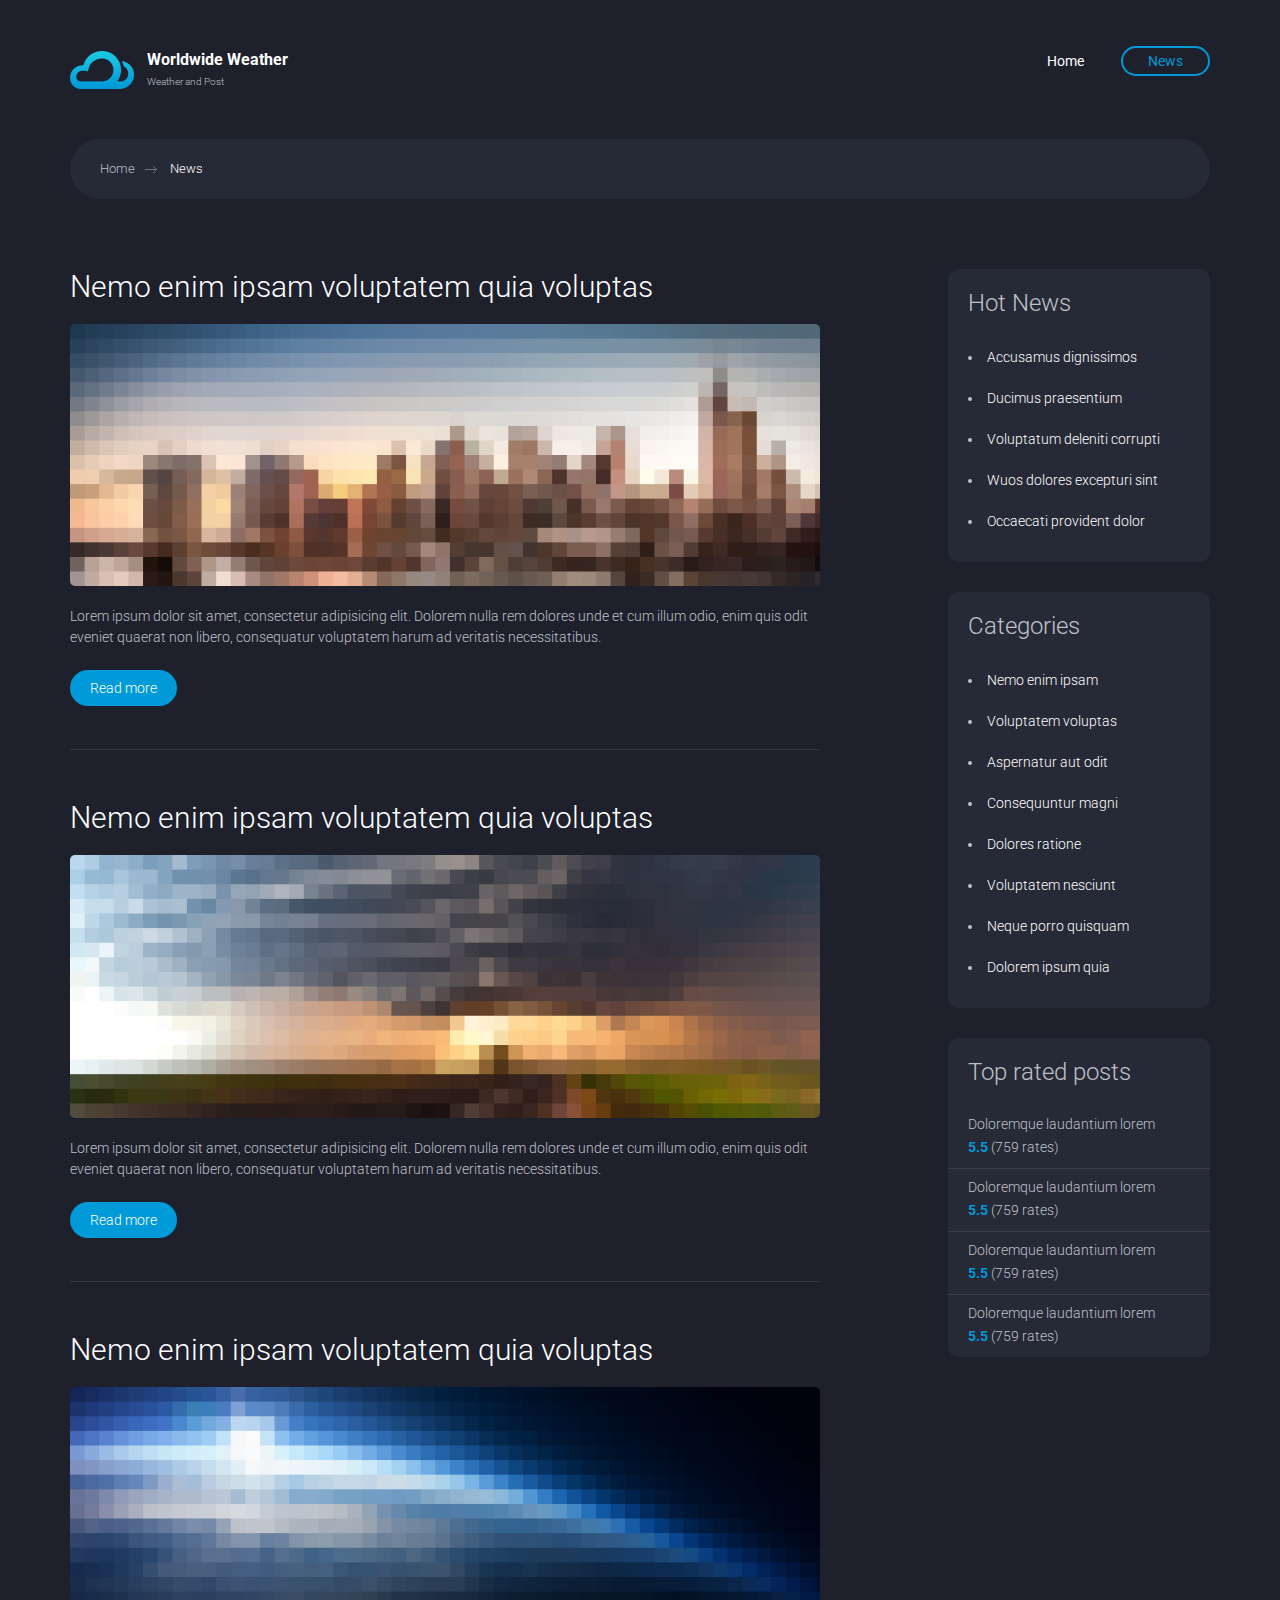
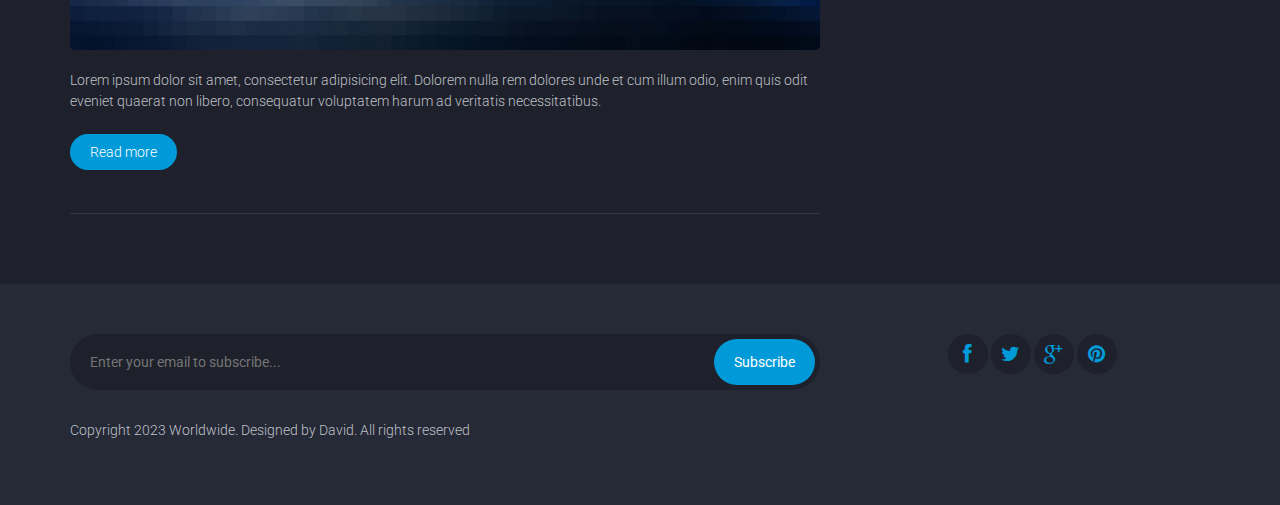
==== news.html @ 93bce15f "Complete News page" ====
<!DOCTYPE html>
<html lang="en">
	<head>
  <meta charset="UTF-8">
  <meta http-equiv="X-UA-Compatible" content="IE=edge">
  <meta name="viewport" content="width=device-width, initial-scale=1.0,maximum-scale=1">
  
  <title>Wordwide Weather | Weather & Blog</title>

  <link rel="stylesheet" href="http://fonts.googleapis.com/css?family=Roboto:300,400,700|" type="text/css">
  <link rel="stylesheet" href="fonts/font-awesome.min.css" type="text/css">
  <link rel="stylesheet" href="css/theme.css">
  <link rel="stylesheet" href="css/style.css">
  
  <!--[if lt IE 9]>
  <script src="js/ie-support/html5.js"></script>
  <script src="js/ie-support/respond.js"></script>
  <![endif]-->
	</head>

	<body>
    <div class="site-content">
			<div class="site-header">
        <div class="container">
					<a href="index.html" class="branding">
						<img src="images/logo.png" alt="" class="logo">
						<div class="logo-type">
							<h1 class="site-title">Worldwide Weather</h1>
							<small class="site-description">Weather and Post</small>
						</div>
					</a>

          <div class="main-navigation">
						<button type="button" class="menu-toggle"><i class="fa fa-bars"></i></button>
						<ul class="menu">
							<li class="menu-item"><a href="index.html">Home</a></li>
              <li class="menu-item current-menu-item"><a href="news.html">News</a></li>
						</ul>
					</div>

					<div class="mobile-navigation"></div>
				</div>
      </div>

      <main class="main-content">
        <div class="container">
					<div class="breadcrumb">
						<a href="index.html">Home</a>
						<span>News</span>
					</div>
				</div>

				<div class="fullwidth-block">
					<div class="container">
						<div class="row">
							<div class="content col-md-8">
								<div class="post">
									<h2 class="entry-title">Nemo enim ipsam voluptatem quia voluptas</h2>
									<div class="featured-image"><img src="images/featured-image-1.jpg" alt=""></div>
									<p>Lorem ipsum dolor sit amet, consectetur adipisicing elit. Dolorem nulla rem dolores unde et cum illum odio, enim quis odit eveniet quaerat non libero, consequatur voluptatem harum ad veritatis necessitatibus.</p>
									<a href="single.html" class="button">Read more</a>
								</div>

								<div class="post">
									<h2 class="entry-title">Nemo enim ipsam voluptatem quia voluptas</h2>
									<div class="featured-image"><img src="images/featured-image-2.jpg" alt=""></div>
									<p>Lorem ipsum dolor sit amet, consectetur adipisicing elit. Dolorem nulla rem dolores unde et cum illum odio, enim quis odit eveniet quaerat non libero, consequatur voluptatem harum ad veritatis necessitatibus.</p>
									<a href="single.html" class="button">Read more</a>
								</div>

								<div class="post">
									<h2 class="entry-title">Nemo enim ipsam voluptatem quia voluptas</h2>
									<div class="featured-image"><img src="images/featured-image-3.jpg" alt=""></div>
									<p>Lorem ipsum dolor sit amet, consectetur adipisicing elit. Dolorem nulla rem dolores unde et cum illum odio, enim quis odit eveniet quaerat non libero, consequatur voluptatem harum ad veritatis necessitatibus.</p>
									<a href="single.html" class="button">Read more</a>
								</div>
							</div>
							<div class="sidebar col-md-3 col-md-offset-1">
								<div class="widget">
									<h3 class="widget-title">Hot News</h3>
									<ul class="arrow-list">
										<li><a href="#">Accusamus dignissimos</a></li>
										<li><a href="#">Ducimus praesentium</a></li>
										<li><a href="#">Voluptatum deleniti corrupti</a></li>
										<li><a href="#">Wuos dolores excepturi sint</a></li>
										<li><a href="#">Occaecati provident dolor</a></li>
									</ul>
								</div>

								<div class="widget">
									<h3 class="widget-title">Categories</h3>
									<ul class="arrow-list">
										<li><a href="#">Nemo enim ipsam</a></li>
										<li><a href="#">Voluptatem voluptas</a></li>
										<li><a href="#">Aspernatur aut odit</a></li>
										<li><a href="#">Consequuntur magni</a></li>
										<li><a href="#">Dolores ratione</a></li>
										<li><a href="#">Voluptatem nesciunt</a></li>
										<li><a href="#">Neque porro quisquam</a></li>
										<li><a href="#">Dolorem ipsum quia</a></li>
									</ul>
								</div>

								<div class="widget top-rated">
									<h3 class="widget-title">Top rated posts</h3>
									<ul>
										<li><h3 class="entry-title"><a href="#">Doloremque laudantium lorem</a></h3><div class="rating"><strong>5.5</strong> (759 rates)</div></li>
										<li><h3 class="entry-title"><a href="#">Doloremque laudantium lorem</a></h3><div class="rating"><strong>5.5</strong> (759 rates)</div></li>
										<li><h3 class="entry-title"><a href="#">Doloremque laudantium lorem</a></h3><div class="rating"><strong>5.5</strong> (759 rates)</div></li>
										<li><h3 class="entry-title"><a href="#">Doloremque laudantium lorem</a></h3><div class="rating"><strong>5.5</strong> (759 rates)</div></li>
									</ul>
								</div>
							</div>
						</div>
					</div>
				</div>
      </main>

      <footer class="site-footer">
				<div class="container">
					<div class="row">
						<div class="col-md-8">
							<form action="#" class="subscribe-form">
								<input type="text" placeholder="Enter your email to subscribe...">
								<input type="submit" value="Subscribe">
							</form>
						</div>
						<div class="col-md-3 col-md-offset-1">
							<div class="social-links">
								<a href="#"><i class="fa fa-facebook"></i></a>
								<a href="#"><i class="fa fa-twitter"></i></a>
								<a href="#"><i class="fa fa-google-plus"></i></a>
								<a href="#"><i class="fa fa-pinterest"></i></a>
							</div>
						</div>
					</div>

					<p class="colophon">Copyright 2023 Worldwide. Designed by David. All rights reserved</p>
				</div>
			</footer>
    </div>
  </body>

  </html>
---- css/theme.css ----
article,
aside,
details,
figcaption,
figure,
footer,
header,
hgroup,
nav,
section,
summary {
  display: block;
}

audio,
canvas,
video {
  display: inline-block;
}

audio:not([controls]) {
  display: none;
  height: 0;
}

[hidden], template {
  display: none;
}

html {
  background: #fff;
  color: #000;
  -webkit-text-size-adjust: 100%;
  -ms-text-size-adjust: 100%;
}

html,
button,
input,
select,
textarea {
  font-family: sans-serif;
}

body {
  margin: 0;
}

a {
  background: transparent;
}
  a:focus {
    outline: thin dotted;
}
  a:hover, a:active {
    outline: 0;
}

h1 {
  font-size: 2em;
  margin: 0.67em 0;
}

h2 {
  font-size: 1.5em;
  margin: 0.83em 0;
}

h3 {
  font-size: 1.17em;
  margin: 1em 0;
}

h4 {
  font-size: 1em;
  margin: 1.33em 0;
}

h5 {
  font-size: 0.83em;
  margin: 1.67em 0;
}

h6 {
  font-size: 0.75em;
  margin: 2.33em 0;
}

abbr[title] {
  border-bottom: 1px dotted;
}

b,
strong {
  font-weight: bold;
}

dfn {
  font-style: italic;
}

mark {
  background: #ff0;
  color: #000;
}

code,
kbd,
pre,
samp {
  font-family: monospace, serif;
  font-size: 1em;
}

pre {
  white-space: pre;
  white-space: pre-wrap;
  word-wrap: break-word;
}

q {
  quotes: "\201C" "\201D" "\2018" "\2019";
}

q:before,
q:after {
  content: '';
  content: none;
}

small {
  font-size: 80%;
}

sub,
sup {
  font-size: 75%;
  line-height: 0;
  position: relative;
  vertical-align: baseline;
}

sup {
  top: -0.5em;
}

sub {
  bottom: -0.25em;
}

img {
  border: 0;
}

svg:not(:root) {
  overflow: hidden;
}

figure {
  margin: 0;
}

fieldset {
  border: 1px solid #c0c0c0;
  margin: 0 2px;
  padding: 0.35em 0.625em 0.75em;
}

legend {
  border: 0;
  padding: 0;
  white-space: normal;
}

button,
input,
select,
textarea {
  font-family: inherit;
  font-size: 100%;
  margin: 0;
  vertical-align: baseline;
}

button,
input {
  line-height: normal;
}

button,
select {
  text-transform: none;
}

button,
html input[type="button"],
input[type="reset"],
input[type="submit"] {
  -webkit-appearance: button;
  cursor: pointer;
}

button[disabled],
input[disabled] {
  cursor: default;
}

input[type="checkbox"],
input[type="radio"] {
  box-sizing: border-box;
  padding: 0;
}

input[type="search"] {
  -webkit-appearance: textfield;
  box-sizing: content-box;
}

input[type="search"]::-webkit-search-cancel-button,
input[type="search"]::-webkit-search-decoration {
  -webkit-appearance: none;
}

button::-moz-focus-inner, input::-moz-focus-inner {
  border: 0;
  padding: 0;
}

textarea {
  overflow: auto;
  vertical-align: top;
}

table {
  border-collapse: collapse;
  border-spacing: 0;
}

*, *:before, *:after {
  box-sizing: border-box;
}

/*
 * Global Styles
 */
html {
  font-size: 14px;
}

body {
  color: #bfc1c8;
  font-family: "Roboto", "Open Sans", sans-serif;
  font-size: 14px;
  font-weight: 300;
  line-height: 1.5;
  background: #1e202b;
}

h1, h2, h3, h4, h5, h6 {
  font-weight: 700;
  margin: 0 0 20px;
  line-height: normal;
}

hr {
  border: none;
  border-bottom: 1px solid #777;
}

ul, ol {
  margin: 0;
  padding-left: 0;
}

a {
  text-decoration: none;
  color: #009ad8;
}

address {
  font-style: normal;
}

p {
  margin-top: 0;
}

form input, form textarea, form select {
  outline: none;
  border: none;
  padding: 10px;
  border-radius: 30px;
}
form select {
  -webkit-appearance: none;
  -moz-appearance: none;
  appearance: none;
}
form textarea {
  resize: vertical;
}

/*
 * Reusable Components Style
 */
.button, form input[type="submit"], form button, form input[type="reset"] {
  border: none;
  background: #009ad8;
  padding: 10px 20px;
  border-radius: 30px;
  color: white;
}

.map {
  height: 220px;
}

.container {
  margin-right: auto;
  margin-left: auto;
  padding-left: 15px;
  padding-right: 15px;
  zoom: 1;
}
  .container:after {
    content: " ";
    clear: both;
    display: block;
    overflow: hidden;
    height: 0;
}
  @media (min-width: 768px) {
    .container {
      width: 750px;
  }
}
  @media (min-width: 992px) {
    .container {
      width: 970px;
  }
}
  @media (min-width: 1200px) {
    .container {
      width: 1170px;
  }
}

.container-fluid {
  margin-right: auto;
  margin-left: auto;
  padding-left: 15px;
  padding-right: 15px;
  zoom: 1;
}
  .container-fluid:after {
    content: " ";
    clear: both;
    display: block;
    overflow: hidden;
    height: 0;
}

.row {
  margin-left: -15px;
  margin-right: -15px;
  zoom: 1;
}
  .row:after {
    content: " ";
    clear: both;
    display: block;
    overflow: hidden;
    height: 0;
}

.col-xs-1, .col-sm-1, .col-md-1,
.col-lg-1, .col-xs-2, .col-sm-2, .col-md-2, .col-lg-2,
.col-xs-3, .col-sm-3, .col-md-3, .col-lg-3,
.col-xs-4, .col-sm-4, .col-md-4, .col-lg-4,
.col-xs-5, .col-sm-5, .col-md-5, .col-lg-5,
.col-xs-6, .col-sm-6, .col-md-6, .col-lg-6,
.col-xs-7, .col-sm-7, .col-md-7, .col-lg-7,
.col-xs-8, .col-sm-8, .col-md-8, .col-lg-8,
.col-xs-9, .col-sm-9, .col-md-9, .col-lg-9,
.col-xs-10, .col-sm-10, .col-md-10, .col-lg-10,
.col-xs-11, .col-sm-11, .col-md-11, .col-lg-11,
.col-xs-12, .col-sm-12, .col-md-12, .col-lg-12 {
  position: relative;
  min-height: 1px;
  padding-left: 15px;
  padding-right: 15px;
}

.col-xs-1,
.col-xs-2,
.col-xs-3,
.col-xs-4,
.col-xs-5,
.col-xs-6,
.col-xs-7,
.col-xs-8,
.col-xs-9,
.col-xs-10,
.col-xs-11,
.col-xs-12 {
  float: left;
}

.col-xs-1 {
  width: 8.3333333333%;
}

.col-xs-2 {
  width: 16.6666666667%;
}

.col-xs-3 {
  width: 25%;
}

.col-xs-4 {
  width: 33.3333333333%;
}

.col-xs-5 {
  width: 41.6666666667%;
}

.col-xs-6 {
  width: 50%;
}

.col-xs-7 {
  width: 58.3333333333%;
}

.col-xs-8 {
  width: 66.6666666667%;
}

.col-xs-9 {
  width: 75%;
}

.col-xs-10 {
  width: 83.3333333333%;
}

.col-xs-11 {
  width: 91.6666666667%;
}

.col-xs-12 {
  width: 100%;
}

.col-xs-pull-0 {
  right: auto;
}

.col-xs-pull-1 {
  right: 8.3333333333%;
}

.col-xs-pull-2 {
  right: 16.6666666667%;
}

.col-xs-pull-3 {
  right: 25%;
}

.col-xs-pull-4 {
  right: 33.3333333333%;
}

.col-xs-pull-5 {
  right: 41.6666666667%;
}

.col-xs-pull-6 {
  right: 50%;
}

.col-xs-pull-7 {
  right: 58.3333333333%;
}

.col-xs-pull-8 {
  right: 66.6666666667%;
}

.col-xs-pull-9 {
  right: 75%;
}

.col-xs-pull-10 {
  right: 83.3333333333%;
}

.col-xs-pull-11 {
  right: 91.6666666667%;
}

.col-xs-pull-12 {
  right: 100%;
}

.col-xs-push-0 {
  left: auto;
}

.col-xs-push-1 {
  left: 8.3333333333%;
}

.col-xs-push-2 {
  left: 16.6666666667%;
}

.col-xs-push-3 {
  left: 25%;
}

.col-xs-push-4 {
  left: 33.3333333333%;
}

.col-xs-push-5 {
  left: 41.6666666667%;
}

.col-xs-push-6 {
  left: 50%;
}

.col-xs-push-7 {
  left: 58.3333333333%;
}

.col-xs-push-8 {
  left: 66.6666666667%;
}

.col-xs-push-9 {
  left: 75%;
}

.col-xs-push-10 {
  left: 83.3333333333%;
}

.col-xs-push-11 {
  left: 91.6666666667%;
}

.col-xs-push-12 {
  left: 100%;
}

.col-xs-offset-0 {
  margin-left: 0%;
}

.col-xs-offset-1 {
  margin-left: 8.3333333333%;
}

.col-xs-offset-2 {
  margin-left: 16.6666666667%;
}

.col-xs-offset-3 {
  margin-left: 25%;
}

.col-xs-offset-4 {
  margin-left: 33.3333333333%;
}

.col-xs-offset-5 {
  margin-left: 41.6666666667%;
}

.col-xs-offset-6 {
  margin-left: 50%;
}

.col-xs-offset-7 {
  margin-left: 58.3333333333%;
}

.col-xs-offset-8 {
  margin-left: 66.6666666667%;
}

.col-xs-offset-9 {
  margin-left: 75%;
}

.col-xs-offset-10 {
  margin-left: 83.3333333333%;
}

.col-xs-offset-11 {
  margin-left: 91.6666666667%;
}

.col-xs-offset-12 {
  margin-left: 100%;
}

@media (min-width: 768px) {
  .col-sm-1,
  .col-sm-2,
  .col-sm-3,
  .col-sm-4,
  .col-sm-5,
  .col-sm-6,
  .col-sm-7,
  .col-sm-8,
  .col-sm-9,
  .col-sm-10,
  .col-sm-11,
  .col-sm-12 {
    float: left;
  }
  .col-sm-1 {
    width: 8.3333333333%;
  }
  .col-sm-2 {
    width: 16.6666666667%;
  }
  .col-sm-3 {
    width: 25%;
  }
  .col-sm-4 {
    width: 33.3333333333%;
  }
  .col-sm-5 {
    width: 41.6666666667%;
  }
  .col-sm-6 {
    width: 50%;
  }
  .col-sm-7 {
    width: 58.3333333333%;
  }
  .col-sm-8 {
    width: 66.6666666667%;
  }
  .col-sm-9 {
    width: 75%;
  }
  .col-sm-10 {
    width: 83.3333333333%;
  }
  .col-sm-11 {
    width: 91.6666666667%;
  }
  .col-sm-12 {
    width: 100%;
  }
  .col-sm-pull-0 {
    right: auto;
  }
  .col-sm-pull-1 {
    right: 8.3333333333%;
  }
  .col-sm-pull-2 {
    right: 16.6666666667%;
  }
  .col-sm-pull-3 {
    right: 25%;
  }
  .col-sm-pull-4 {
    right: 33.3333333333%;
  }
  .col-sm-pull-5 {
    right: 41.6666666667%;
  }
  .col-sm-pull-6 {
    right: 50%;
  }
  .col-sm-pull-7 {
    right: 58.3333333333%;
  }
  .col-sm-pull-8 {
    right: 66.6666666667%;
  }
  .col-sm-pull-9 {
    right: 75%;
  }
  .col-sm-pull-10 {
    right: 83.3333333333%;
  }
  .col-sm-pull-11 {
    right: 91.6666666667%;
  }
  .col-sm-pull-12 {
    right: 100%;
  }
  .col-sm-push-0 {
    left: auto;
  }
  .col-sm-push-1 {
    left: 8.3333333333%;
  }
  .col-sm-push-2 {
    left: 16.6666666667%;
  }
  .col-sm-push-3 {
    left: 25%;
  }
  .col-sm-push-4 {
    left: 33.3333333333%;
  }
  .col-sm-push-5 {
    left: 41.6666666667%;
  }
  .col-sm-push-6 {
    left: 50%;
  }
  .col-sm-push-7 {
    left: 58.3333333333%;
  }
  .col-sm-push-8 {
    left: 66.6666666667%;
  }
  .col-sm-push-9 {
    left: 75%;
  }
  .col-sm-push-10 {
    left: 83.3333333333%;
  }
  .col-sm-push-11 {
    left: 91.6666666667%;
  }
  .col-sm-push-12 {
    left: 100%;
  }
  .col-sm-offset-0 {
    margin-left: 0%;
  }
  .col-sm-offset-1 {
    margin-left: 8.3333333333%;
  }
  .col-sm-offset-2 {
    margin-left: 16.6666666667%;
  }
  .col-sm-offset-3 {
    margin-left: 25%;
  }
  .col-sm-offset-4 {
    margin-left: 33.3333333333%;
  }
  .col-sm-offset-5 {
    margin-left: 41.6666666667%;
  }
  .col-sm-offset-6 {
    margin-left: 50%;
  }
  .col-sm-offset-7 {
    margin-left: 58.3333333333%;
  }
  .col-sm-offset-8 {
    margin-left: 66.6666666667%;
  }
  .col-sm-offset-9 {
    margin-left: 75%;
  }
  .col-sm-offset-10 {
    margin-left: 83.3333333333%;
  }
  .col-sm-offset-11 {
    margin-left: 91.6666666667%;
  }
  .col-sm-offset-12 {
    margin-left: 100%;
  }
}

@media (min-width: 992px) {
  .col-md-1,
  .col-md-2,
  .col-md-3,
  .col-md-4,
  .col-md-5,
  .col-md-6,
  .col-md-7,
  .col-md-8,
  .col-md-9,
  .col-md-10,
  .col-md-11,
  .col-md-12 {
    float: left;
  }
  .col-md-1 {
    width: 8.3333333333%;
  }
  .col-md-2 {
    width: 16.6666666667%;
  }
  .col-md-3 {
    width: 25%;
  }
  .col-md-4 {
    width: 33.3333333333%;
  }
  .col-md-5 {
    width: 41.6666666667%;
  }
  .col-md-6 {
    width: 50%;
  }
  .col-md-7 {
    width: 58.3333333333%;
  }
  .col-md-8 {
    width: 66.6666666667%;
  }
  .col-md-9 {
    width: 75%;
  }
  .col-md-10 {
    width: 83.3333333333%;
  }
  .col-md-11 {
    width: 91.6666666667%;
  }
  .col-md-12 {
    width: 100%;
  }
  .col-md-pull-0 {
    right: auto;
  }
  .col-md-pull-1 {
    right: 8.3333333333%;
  }
  .col-md-pull-2 {
    right: 16.6666666667%;
  }
  .col-md-pull-3 {
    right: 25%;
  }
  .col-md-pull-4 {
    right: 33.3333333333%;
  }
  .col-md-pull-5 {
    right: 41.6666666667%;
  }
  .col-md-pull-6 {
    right: 50%;
  }
  .col-md-pull-7 {
    right: 58.3333333333%;
  }
  .col-md-pull-8 {
    right: 66.6666666667%;
  }
  .col-md-pull-9 {
    right: 75%;
  }
  .col-md-pull-10 {
    right: 83.3333333333%;
  }
  .col-md-pull-11 {
    right: 91.6666666667%;
  }
  .col-md-pull-12 {
    right: 100%;
  }
  .col-md-push-0 {
    left: auto;
  }
  .col-md-push-1 {
    left: 8.3333333333%;
  }
  .col-md-push-2 {
    left: 16.6666666667%;
  }
  .col-md-push-3 {
    left: 25%;
  }
  .col-md-push-4 {
    left: 33.3333333333%;
  }
  .col-md-push-5 {
    left: 41.6666666667%;
  }
  .col-md-push-6 {
    left: 50%;
  }
  .col-md-push-7 {
    left: 58.3333333333%;
  }
  .col-md-push-8 {
    left: 66.6666666667%;
  }
  .col-md-push-9 {
    left: 75%;
  }
  .col-md-push-10 {
    left: 83.3333333333%;
  }
  .col-md-push-11 {
    left: 91.6666666667%;
  }
  .col-md-push-12 {
    left: 100%;
  }
  .col-md-offset-0 {
    margin-left: 0%;
  }
  .col-md-offset-1 {
    margin-left: 8.3333333333%;
  }
  .col-md-offset-2 {
    margin-left: 16.6666666667%;
  }
  .col-md-offset-3 {
    margin-left: 25%;
  }
  .col-md-offset-4 {
    margin-left: 33.3333333333%;
  }
  .col-md-offset-5 {
    margin-left: 41.6666666667%;
  }
  .col-md-offset-6 {
    margin-left: 50%;
  }
  .col-md-offset-7 {
    margin-left: 58.3333333333%;
  }
  .col-md-offset-8 {
    margin-left: 66.6666666667%;
  }
  .col-md-offset-9 {
    margin-left: 75%;
  }
  .col-md-offset-10 {
    margin-left: 83.3333333333%;
  }
  .col-md-offset-11 {
    margin-left: 91.6666666667%;
  }
  .col-md-offset-12 {
    margin-left: 100%;
  }
}

@media (min-width: 1200px) {
  .col-lg-1,
  .col-lg-2,
  .col-lg-3,
  .col-lg-4,
  .col-lg-5,
  .col-lg-6,
  .col-lg-7,
  .col-lg-8,
  .col-lg-9,
  .col-lg-10,
  .col-lg-11,
  .col-lg-12 {
    float: left;
  }
  .col-lg-1 {
    width: 8.3333333333%;
  }
  .col-lg-2 {
    width: 16.6666666667%;
  }
  .col-lg-3 {
    width: 25%;
  }
  .col-lg-4 {
    width: 33.3333333333%;
  }
  .col-lg-5 {
    width: 41.6666666667%;
  }
  .col-lg-6 {
    width: 50%;
  }
  .col-lg-7 {
    width: 58.3333333333%;
  }
  .col-lg-8 {
    width: 66.6666666667%;
  }
  .col-lg-9 {
    width: 75%;
  }
  .col-lg-10 {
    width: 83.3333333333%;
  }
  .col-lg-11 {
    width: 91.6666666667%;
  }
  .col-lg-12 {
    width: 100%;
  }
  .col-lg-pull-0 {
    right: auto;
  }
  .col-lg-pull-1 {
    right: 8.3333333333%;
  }
  .col-lg-pull-2 {
    right: 16.6666666667%;
  }
  .col-lg-pull-3 {
    right: 25%;
  }
  .col-lg-pull-4 {
    right: 33.3333333333%;
  }
  .col-lg-pull-5 {
    right: 41.6666666667%;
  }
  .col-lg-pull-6 {
    right: 50%;
  }
  .col-lg-pull-7 {
    right: 58.3333333333%;
  }
  .col-lg-pull-8 {
    right: 66.6666666667%;
  }
  .col-lg-pull-9 {
    right: 75%;
  }
  .col-lg-pull-10 {
    right: 83.3333333333%;
  }
  .col-lg-pull-11 {
    right: 91.6666666667%;
  }
  .col-lg-pull-12 {
    right: 100%;
  }
  .col-lg-push-0 {
    left: auto;
  }
  .col-lg-push-1 {
    left: 8.3333333333%;
  }
  .col-lg-push-2 {
    left: 16.6666666667%;
  }
  .col-lg-push-3 {
    left: 25%;
  }
  .col-lg-push-4 {
    left: 33.3333333333%;
  }
  .col-lg-push-5 {
    left: 41.6666666667%;
  }
  .col-lg-push-6 {
    left: 50%;
  }
  .col-lg-push-7 {
    left: 58.3333333333%;
  }
  .col-lg-push-8 {
    left: 66.6666666667%;
  }
  .col-lg-push-9 {
    left: 75%;
  }
  .col-lg-push-10 {
    left: 83.3333333333%;
  }
  .col-lg-push-11 {
    left: 91.6666666667%;
  }
  .col-lg-push-12 {
    left: 100%;
  }
  .col-lg-offset-0 {
    margin-left: 0%;
  }
  .col-lg-offset-1 {
    margin-left: 8.3333333333%;
  }
  .col-lg-offset-2 {
    margin-left: 16.6666666667%;
  }
  .col-lg-offset-3 {
    margin-left: 25%;
  }
  .col-lg-offset-4 {
    margin-left: 33.3333333333%;
  }
  .col-lg-offset-5 {
    margin-left: 41.6666666667%;
  }
  .col-lg-offset-6 {
    margin-left: 50%;
  }
  .col-lg-offset-7 {
    margin-left: 58.3333333333%;
  }
  .col-lg-offset-8 {
    margin-left: 66.6666666667%;
  }
  .col-lg-offset-9 {
    margin-left: 75%;
  }
  .col-lg-offset-10 {
    margin-left: 83.3333333333%;
  }
  .col-lg-offset-11 {
    margin-left: 91.6666666667%;
  }
  .col-lg-offset-12 {
    margin-left: 100%;
  }
}

@-ms-viewport {
  width: device-width;
}

.visible-xs, .visible-sm, .visible-md, .visible-lg {
  display: none !important;
}

.visible-xs-block,
.visible-xs-inline,
.visible-xs-inline-block,
.visible-sm-block,
.visible-sm-inline,
.visible-sm-inline-block,
.visible-md-block,
.visible-md-inline,
.visible-md-inline-block,
.visible-lg-block,
.visible-lg-inline,
.visible-lg-inline-block {
  display: none !important;
}

@media (max-width: 767px) {
  .visible-xs {
    display: block !important;
  }
  table.visible-xs {
    display: table;
  }
  tr.visible-xs {
    display: table-row !important;
  }
  th.visible-xs,
  td.visible-xs {
    display: table-cell !important;
  }
}

@media (max-width: 767px) {
  .visible-xs-block {
    display: block !important;
  }
}

@media (max-width: 767px) {
  .visible-xs-inline {
    display: inline !important;
  }
}

@media (max-width: 767px) {
  .visible-xs-inline-block {
    display: inline-block !important;
  }
}

@media (min-width: 768px) and (max-width: 991px) {
  .visible-sm {
    display: block !important;
  }
  table.visible-sm {
    display: table;
  }
  tr.visible-sm {
    display: table-row !important;
  }
  th.visible-sm,
  td.visible-sm {
    display: table-cell !important;
  }
}

@media (min-width: 768px) and (max-width: 991px) {
  .visible-sm-block {
    display: block !important;
  }
}

@media (min-width: 768px) and (max-width: 991px) {
  .visible-sm-inline {
    display: inline !important;
  }
}

@media (min-width: 768px) and (max-width: 991px) {
  .visible-sm-inline-block {
    display: inline-block !important;
  }
}

@media (min-width: 992px) and (max-width: 1199px) {
  .visible-md {
    display: block !important;
  }
  table.visible-md {
    display: table;
  }
  tr.visible-md {
    display: table-row !important;
  }
  th.visible-md,
  td.visible-md {
    display: table-cell !important;
  }
}

@media (min-width: 992px) and (max-width: 1199px) {
  .visible-md-block {
    display: block !important;
  }
}

@media (min-width: 992px) and (max-width: 1199px) {
  .visible-md-inline {
    display: inline !important;
  }
}

@media (min-width: 992px) and (max-width: 1199px) {
  .visible-md-inline-block {
    display: inline-block !important;
  }
}

@media (min-width: 1200px) {
  .visible-lg {
    display: block !important;
  }
  table.visible-lg {
    display: table;
  }
  tr.visible-lg {
    display: table-row !important;
  }
  th.visible-lg,
  td.visible-lg {
    display: table-cell !important;
  }
  .visible-lg-block {
    display: block !important;
  }
  .visible-lg-inline {
    display: inline !important;
  }
  .visible-lg-inline-block {
    display: inline-block !important;
  }
}

@media (max-width: 767px) {
  .hidden-xs {
    display: none !important;
  }
}

@media (min-width: 768px) and (max-width: 991px) {
  .hidden-sm {
    display: none !important;
  }
}

@media (min-width: 992px) and (max-width: 1199px) {
  .hidden-md {
    display: none !important;
  }
}

@media (min-width: 1200px) {
  .hidden-lg {
    display: none !important;
  }
}

.visible-print {
  display: none !important;
}

@media print {
  .visible-print {
    display: block !important;
  }
  table.visible-print {
    display: table;
  }
  tr.visible-print {
    display: table-row !important;
  }
  th.visible-print,
  td.visible-print {
    display: table-cell !important;
  }
}

.visible-print-block {
  display: none !important;
}

@media print {
  .visible-print-block {
    display: block !important;
  }
}

.visible-print-inline {
  display: none !important;
}

@media print {
  .visible-print-inline {
    display: inline !important;
  }
}

.visible-print-inline-block {
  display: none !important;
}

@media print {
  .visible-print-inline-block {
    display: inline-block !important;
  }
}

@media print {
  .hidden-print {
    display: none !important;
  }
}
---- css/style.css ----
.site-header {
  padding: 50px 0;
}
.site-header .branding {
  float: left;
}
.site-header .branding .logo,
.site-header .branding .logo-type {
  display: inline-block;
  vertical-align: middle;
}
.site-header .branding .logo {
  margin-right: 10px;
}
.site-header .branding .site-title {
  color: white;
  font-size: 16px;
  font-size: 1.1428571429em;
  margin-bottom: 5px;
}
.site-header .branding .site-description {
  color: #bfc1c8;
  display: block;
  font-size: 10px;
  font-size: 0.7142857143em;
}
.main-navigation {
  float: right;
}
.main-navigation .menu-toggle, .main-navigation .menu {
  vertical-align: middle;
}
.main-navigation .menu-toggle {
  -webkit-transition: .3s ease;
  background: none;
  border: 2px solid transparent;
  border-radius: 40px;
  color: white;
  display: none;
  padding: 20px;
  transition: .3s ease;
  outline: none;
}
@media screen and (max-width: 990px) {
  .main-navigation .menu-toggle {
    display: inline-block;
  }
}
.main-navigation .menu-toggle:hover,
.main-navigation .menu-toggle:active {
  border-color: #009ad8;
  color: #009ad8;
}
.main-navigation .menu {
  display: inline-block;
  list-style: none;
  zoom: 1;
}
.main-navigation .menu:after {
  clear: both;
  content: " ";
  display: block;
  height: 0;
  overflow: hidden;
}
@media screen and (max-width: 990px) {
  .main-navigation .menu {
    display: none;
  }
}
.main-navigation .menu .menu-item {
  float: left;
  margin-left: 10px;
}
.main-navigation .menu .menu-item a {
  -webkit-transition: .3s ease;
  border: 2px solid transparent;
  border-radius: 30px;
  color: white;
  font-weight: 400;
  padding: 5px 25px;
  transition: .3s ease;
}
.main-navigation .menu .menu-item.current-menu-item a, .main-navigation .menu .menu-item:hover a {
  border-color: #009ad8;
  color: #009ad8;
}
.mobile-navigation {
  clear: both;
  display: none;
  padding: 30px 0 0;
}
@media screen and (min-width: 991px) {
  .mobile-navigation {
    display: none !important;
  }
}
.mobile-navigation .menu {
  background: #262936;
  border-radius: 10px;
  list-style: none;
  overflow: hidden;
  text-align: center;
}
.mobile-navigation .menu a {
  color: white;
  display: block;
  padding: 20px;
}
.mobile-navigation .menu .menu-item {
  border-bottom: 1px solid rgba(255, 255, 255, 0.1);
}
.mobile-navigation .menu .menu-item:last-child {
  border-bottom: none;
}
.mobile-navigation .menu .menu-item.current-menu-item a {
  color: #009ad8;
}
.breadcrumb {
  background: #262936;
  border-radius: 40px;
  padding: 20px 30px;
  font-size: 13px;
  font-size: 0.9285714286em;
}
.breadcrumb a {
  color: #bfc1c8;
}
.breadcrumb a:after {
  background: url(../images/arrow-gray.png) no-repeat;
  content: " ";
  display: inline-block;
  height: 7px;
  margin: 0 10px;
  vertical-align: middle;
  width: 12px;
}
.breadcrumb a:hover {
  text-decoration: underline;
}
.breadcrumb span {
  color: white;
}
.hero {
  background-size: cover;
  min-height: 350px;
  padding: 70px 0;
}
.find-location {
  margin-bottom: 70px;
  position: relative;
}
.find-location input[type="text"] {
  background: #1e202b;
  color: white;
  padding: 20px 50px 20px 20px;
  width: 100%;
}
.find-location input[type="submit"] {
  bottom: 5px;
  padding: 0 40px;
  position: absolute;
  right: 5px;
  top: 5px;
}
.forecast-container {
  background: #323544;
  border-radius: 10px;
  display: table;
  margin-bottom: 50px;
  margin-top: -150px;
  overflow: hidden;
  table-layout: fixed;
  width: 100%;
}
.forecast-container .forecast {
  display: table-cell;
  vertical-align: top;
}
.forecast-container .forecast:nth-child(even) {
  background-color: #262936;
}
@media screen and (max-width: 990px) {
  .forecast-container .forecast {
    display: block;
    width: 16.6667%;
    float: left;
  }
}
.forecast-container .forecast.today {
  width: 420px;
}
.forecast-container .forecast.today .forecast-header {
  zoom: 1;
}
.forecast-container .forecast.today .forecast-header:after {
  clear: both;
  content: " ";
  display: block;
  height: 0;
  overflow: hidden;
}
.forecast-container .forecast.today .forecast-header .day {
  float: left;
}
.forecast-container .forecast.today .forecast-header .date {
  float: right;
}
.forecast-container .forecast.today .forecast-content {
  padding-bottom: 30px;
  padding-top: 30px;
  text-align: left;
}
.forecast-container .forecast.today .location {
  font-size: 18px;
  font-size: 1.2857142857em;
  font-weight: 400;
}
.forecast-container .forecast.today .degree .num,
.forecast-container .forecast.today .degree .forecast-icon {
  display: inline-block;
  vertical-align: middle;
}
.forecast-container .forecast.today .degree .num {
  font-size: 90px;
  font-size: 6.4285714286rem;
  margin-right: 30px;
}
.forecast-container .forecast.today span {
  margin-right: 20px;
}
.forecast-container .forecast.today span img {
  margin-right: 5px;
  vertical-align: middle;
}
@media screen and (max-width: 990px) {
  .forecast-container .forecast.today {
    display: block;
    width: 100%;
  }
}
.forecast-container .forecast .forecast-header {
  background: rgba(0, 0, 0, 0.1);
  font-weight: 400;
  padding: 10px;
  text-align: center;
}
.forecast-container .forecast .forecast-icon {
  height: 50px;
}
.forecast-container .forecast .forecast-content {
  padding: 50px 20px 10px;
  text-align: center;
}
.forecast-container .forecast .forecast-content .forecast-icon {
  margin-bottom: 20px;
}
.forecast-container .forecast .forecast-content .degree {
  color: white;
  font-size: 24px;
  font-size: 1.7142857143em;
  font-weight: 700; }
.forecast-container .forecast .forecast-content small {
  font-size: 16px;
  font-size: 1.1428571429em;
}
.fullwidth-block {
  padding: 70px 0;
}
.fullwidth-block .section-title {
  color: white;
  font-size: 36px;
  font-size: 2.5714285714em;
  font-weight: 300;
}
.filter {
  margin-bottom: 30px;
}
.filter-control {
  border: 2px solid #262936;
  border-radius: 30px;
  display: inline-block;
  padding: 5px 5px 5px 20px;
  white-space: nowrap;
}
.filter-control label {
  display: inline-block;
  margin-right: 10px;
  padding: 10px;
  vertical-align: middle;
}
.select.control {
  background: #262936;
  border-radius: 40px;
  display: inline-block;
  overflow: hidden;
  padding-right: 30px;
  position: relative;
  vertical-align: middle;
}
.select.control:after {
  background: url(images/arrow-down.png);
  bottom: 0;
  content: " ";
  display: block;
  height: 9px;
  margin: auto;
  position: absolute;
  right: 10px;
  top: 0;
  width: 7px;
  z-index: 1;
}
.select.control select {
  -webkit-appearance: none;
  appearance: none;
  background: none;
  border: none;
  color: white;
  outline: none;
  padding: 10px 30px;
  width: 110%;
}
.live-camera {
  margin-bottom: 30px;
}
.live-camera .live-camera-cover {
  cursor: pointer;
  margin-bottom: 20px;
  position: relative;
}
.live-camera .live-camera-cover:after {
  background: url(../images/play-button.png);
  bottom: 0;
  content: " ";
  height: 45px;
  left: 0;
  margin: auto;
  position: absolute;
  right: 0;
  top: 0;
  width: 45px;
}
.live-camera .live-camera-cover img {
  border-radius: 5px;
  display: block;
  height: auto;
  max-width: 100%;
  width: 100%;
}
.live-camera .location {
  color: white;
  font-weight: 300;
  margin-bottom: 5px;
}
.news {
  padding-left: 100px;
  position: relative;
}
.news:after {
  background: url(../images/arrow.png);
  content: " ";
  display: block;
  height: 7px;
  width: 12px;
}
.news .date {
  color: #009ad8;
  font-size: 24px;
  font-size: 1.7142857143em;
  left: 0;
  position: absolute;
  top: 0;
}
.news h3 {
  font-size: 14px;
  font-size: 1em;
}
.news h3 a {
  color: white;
}
.arrow-feature {
  list-style-type: none;
}
.arrow-feature li {
  padding-left: 30px;
  position: relative;
}
.arrow-feature li:before {
  background: url(../images/arrow.png);
  content: " ";
  height: 7px;
  left: 0;
  position: absolute;
  top: 5px;
  width: 12px;
}
.arrow-feature li h3 {
  color: white;
  font-size: 14px;
  font-size: 1em;
}
.arrow-list {
  list-style-image: url(../images/arrow.png);
  list-style-position: inside;
}
.arrow-list li {
  border-bottom: 1px solid rgba(255, 255, 255, 0.1);
  padding: 10px 0;
}
.arrow-list li:last-child {
  border-bottom: none;
}
.arrow-list a {
  color: white;
}
.arrow-list a:hover {
  color: #009ad8;
}
.photo-grid {
  margin: 0 -5px;
}
.photo-grid a {
  float: left;
  padding: 5px;
  width: 33.333%;
}
.photo-grid a img {
  display: block;
  height: auto;
  width: 100%;
  max-width: 100%;
}
.post {
  border-bottom: 1px solid rgba(255, 255, 255, 0.1);
  padding: 50px 0;
}
.post.single {
  border-bottom: none;
}
.post:first-child {
  padding-top: 0;
}
.post .entry-title {
  color: white;
  font-size: 30px;
  font-size: 2.1428571429em;
  font-weight: 300;
}
.post .featured-image {
  margin-bottom: 20px;
}
.post .featured-image img {
  border-radius: 5px;
  display: block;
  height: auto;
  max-width: 100%;
  width: 100%;
}
.post p {
  margin-bottom: 30px;
}
.sidebar .widget {
  background: #262936;
  border-radius: 10px;
  padding: 20px;
  margin-bottom: 30px;
}
.sidebar .widget .widget-title {
  font-size: 24px;
  font-size: 1.7142857143em;
  font-weight: 300;
  margin-bottom: 20px;
}
.sidebar .widget .arrow-list li {
  border: none;
}
.sidebar .widget.top-rated {
  padding: 0;
}
.sidebar .widget.top-rated .widget-title {
  padding: 20px 20px 0; }
.sidebar .widget.top-rated ul {
  list-style: none; }
.sidebar .widget.top-rated ul li {
  border-bottom: 1px solid rgba(255, 255, 255, 0.1);
  padding: 10px 20px;
}
.sidebar .widget.top-rated ul li:last-child {
  border-bottom: none;
}
.sidebar .widget.top-rated .entry-title {
  font-size: 14px;
  font-size: 1em;
  font-weight: 300;
  margin-bottom: 5px;
}
.sidebar .widget.top-rated .entry-title a {
  color: #bfc1c8;
}
.sidebar .widget.top-rated .rating strong {
  color: #009ad8;
}
.site-footer {
  background: #262936;
  padding: 50px 0;
}
.site-footer .subscribe-form {
  margin-bottom: 30px;
  position: relative;
}
.site-footer .subscribe-form input[type="text"] {
  background: #1e202b;
  color: white;
  padding: 20px 100px 20px 20px;
  width: 100%;
}
.site-footer .subscribe-form input[type="submit"] {
  bottom: 5px;
  position: absolute;
  right: 5px;
  top: 5px;
}
.site-footer .social-links a {
  -webkit-transition: .3s ease;
  background: #1e202b;
  border-radius: 50%;
  color: #009ad8;
  display: inline-block;
  font-size: 20px;
  font-size: 1.4285714286em;
  height: 40px;
  line-height: 2;
  text-align: center;
  transition: .3s ease;
  width: 40px;
}
.site-footer .social-links a:hover {
  background: #009ad8;
  color: white;
}
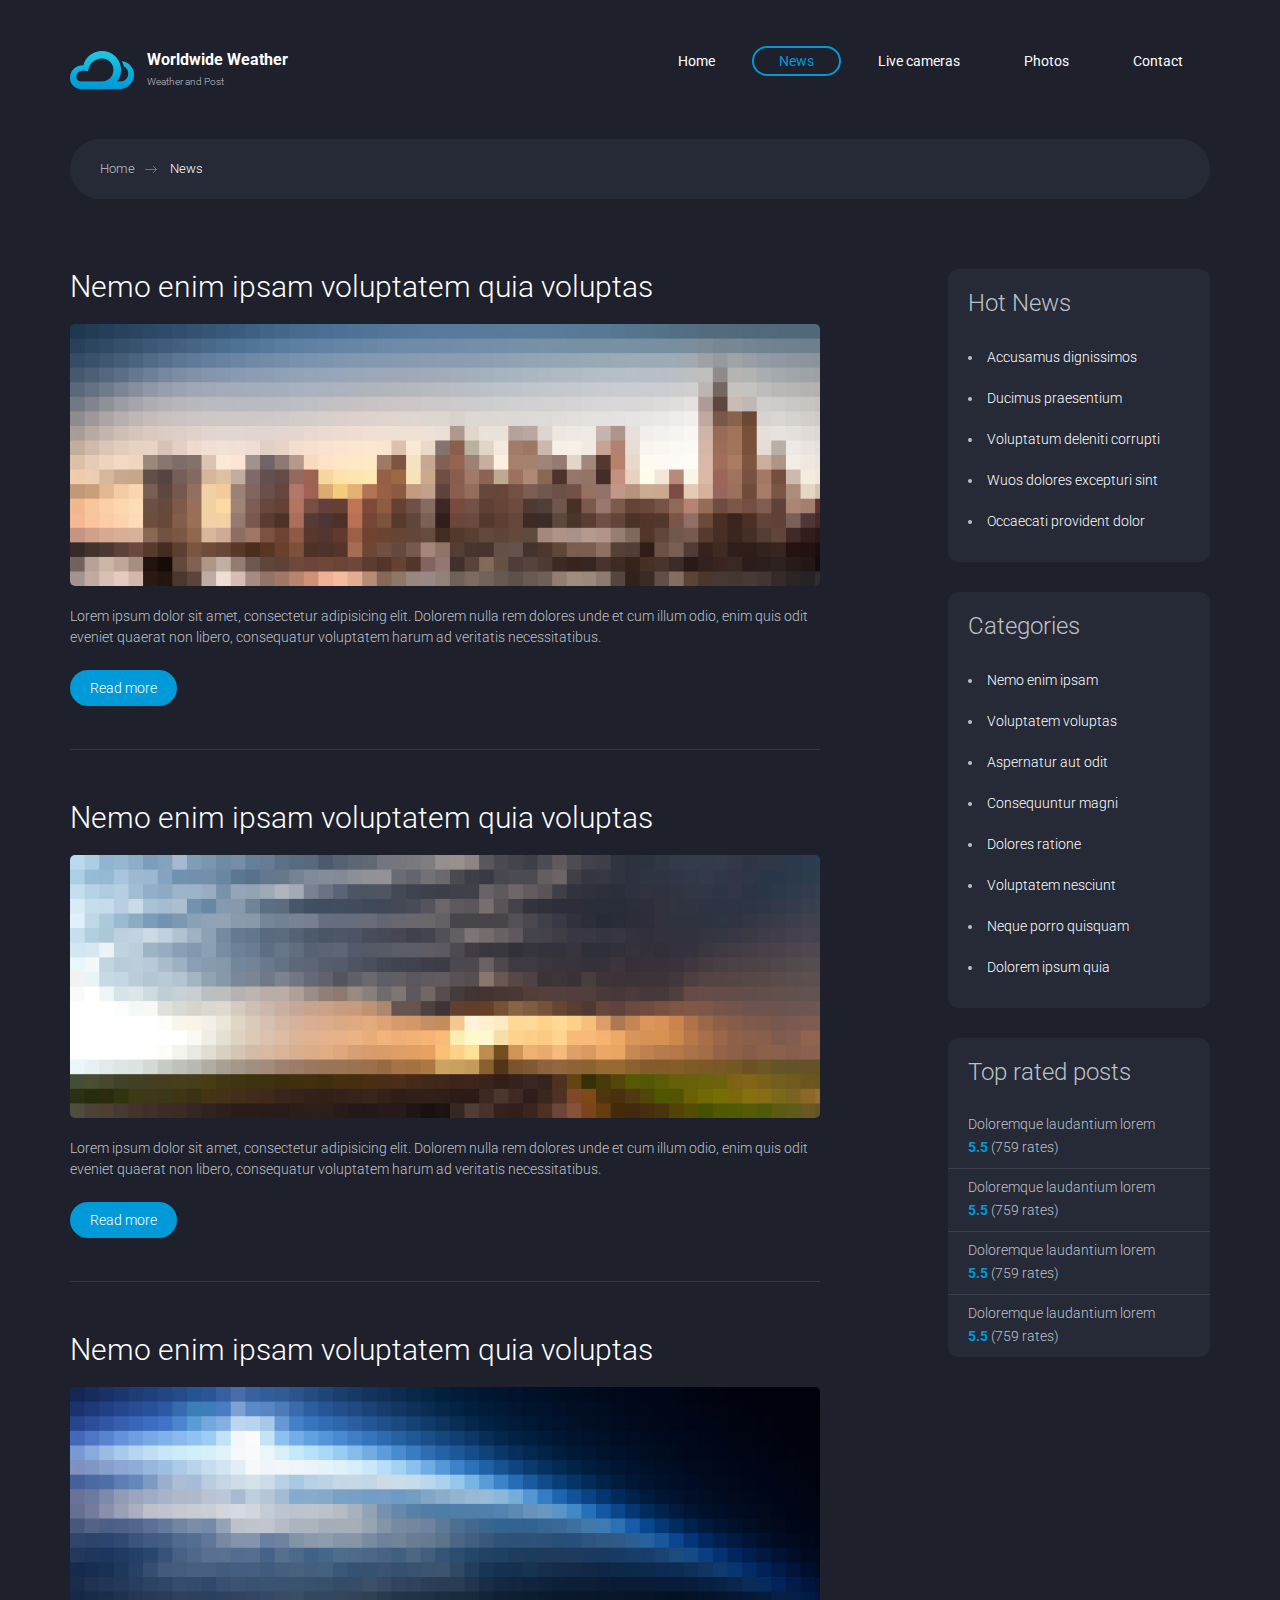
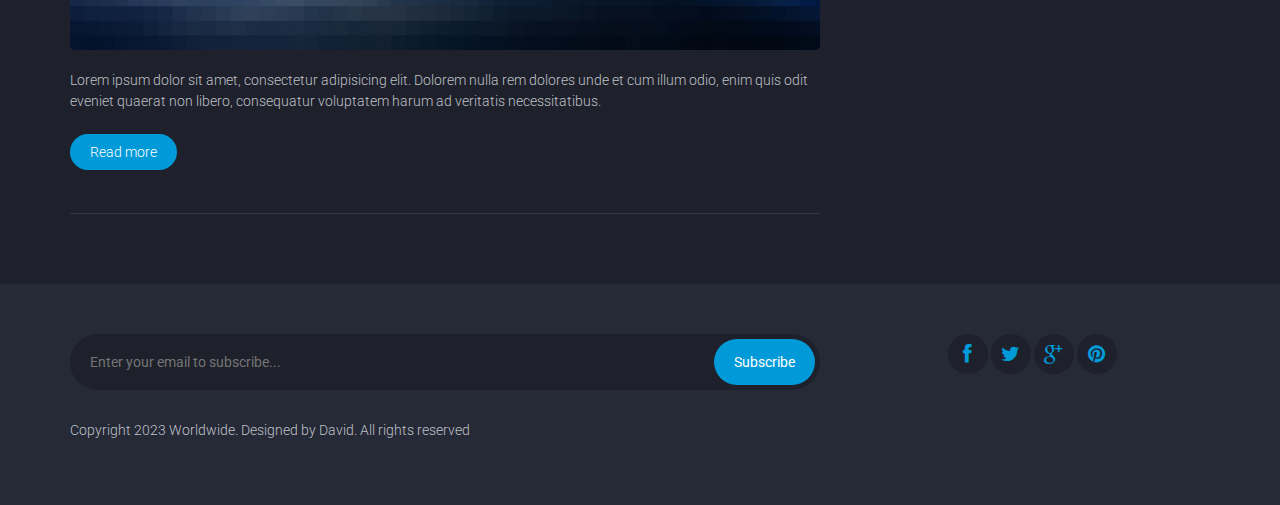
==== commit 038a895f: "Add Contact page" ====
--- a/news.html
+++ b/news.html
@@ -35,6 +35,9 @@
 						<ul class="menu">
 							<li class="menu-item"><a href="index.html">Home</a></li>
               <li class="menu-item current-menu-item"><a href="news.html">News</a></li>
+              <li class="menu-item"><a href="live-cameras.html">Live cameras</a></li>
+              <li class="menu-item"><a href="photos.html">Photos</a></li>
+              <li class="menu-item"><a href="contact.html">Contact</a></li>
 						</ul>
 					</div>
 
@@ -141,5 +144,4 @@
     </div>
   </body>
 
-  </html>
-    +</html>--- a/css/style.css
+++ b/css/style.css
@@ -299,7 +299,7 @@
   vertical-align: middle;
 }
 .select.control:after {
-  background: url(images/arrow-down.png);
+  background: url(../images/arrow-down.png);
   bottom: 0;
   content: " ";
   display: block;
@@ -321,6 +321,9 @@
   padding: 10px 30px;
   width: 110%;
 }
+.select.control select option {
+  background: #262936;
+}
 .live-camera {
   margin-bottom: 30px;
 }
@@ -459,6 +462,142 @@
 }
 .post p {
   margin-bottom: 30px;
+}
+.entry-content blockquote {
+  margin-left: 50px;
+  padding-left: 50px;
+  position: relative;
+}
+.entry-content blockquote:before {
+  background: url(../images/quote.png);
+  content: " ";
+  height: 23px;
+  left: 0;
+  position: absolute;
+  top: 0;
+  width: 30px;
+}
+.entry-content blockquote p {
+  color: #009ad8;
+  font-size: 24px;
+  font-size: 1.7142857143rem;
+}
+.photo {
+  background: #262936;
+  border-radius: 10px;
+  margin-bottom: 30px;
+  min-height: 190px;
+  overflow: hidden;
+  padding-left: 50%;
+  position: relative;
+}
+.photo .photo-preview {
+  background-size: cover;
+  bottom: 0;
+  left: 0;
+  position: absolute;
+  top: 0;
+  width: 50%;
+}
+.photo .photo-details {
+  padding: 20px;
+}
+.photo .photo-title {
+  font-weight: 300;
+  margin-bottom: 10px;
+}
+.photo .photo-title a {
+  color: white;
+}
+.star-rating {
+  float: none;
+  font-family: 'FontAwesome';
+  font-size: 16px;
+  height: 15px;
+  line-height: 15px;
+  overflow: hidden;
+  position: relative;
+  width: 75px;
+}
+.star-rating:before {
+  color: #1e202b;
+  content: "\f005\f005\f005\f005\f005";
+  float: left;
+  left: 0;
+  position: absolute;
+  top: 0;
+}
+.star-rating span {
+  color: #009ad8;
+  float: left;
+  font-size: 16px;
+  left: 0;
+  overflow: hidden;
+  padding-top: 1.5em;
+  position: absolute;
+  top: 0;
+}
+.star-rating span:before {
+  content: "\f005\f005\f005\f005\f005";
+  left: 0;
+  position: absolute;
+  top: 0;
+}
+.contact-details {
+  background: #262936;
+  border-radius: 10px;
+  overflow: hidden;
+}
+.contact-details .map {
+  border-top-left-radius: 10px;
+  border-top-right-radius: 10px;
+}
+.contact-details .contact-info {
+  padding: 20px;
+}
+.contact-details address {
+  padding-left: 30px;
+  position: relative;
+}
+.contact-details address img {
+  left: 0;
+  position: absolute;
+  top: 0;
+}
+.contact-details a {
+  color: #bfc1c8;
+  margin-right: 20px;
+}
+.contact-details a img {
+  margin-right: 10px;
+  vertical-align: middle;
+}
+.contact-form [class*="col"] {
+  padding: 0 5px;
+}
+.contact-form .row {
+  margin: 0 -5px;
+}
+.contact-form input:not([type="submit"]),
+.contact-form textarea {
+  background: transparent;
+  border: 2px solid #393c48;
+  color: white;
+  margin-bottom: 10px;
+  padding: 15px;
+  width: 100%;
+}
+.contact-form input:not([type="submit"]):hover,
+.contact-form input:not([type="submit"]):focus,
+.contact-form textarea:hover,
+.contact-form textarea:focus {
+  border-color: #009ad8;
+}
+.contact-form textarea {
+  min-height: 150px;
+}
+.contact-form .text-right {
+  text-align: right;
 }
 .sidebar .widget {
   background: #262936;
